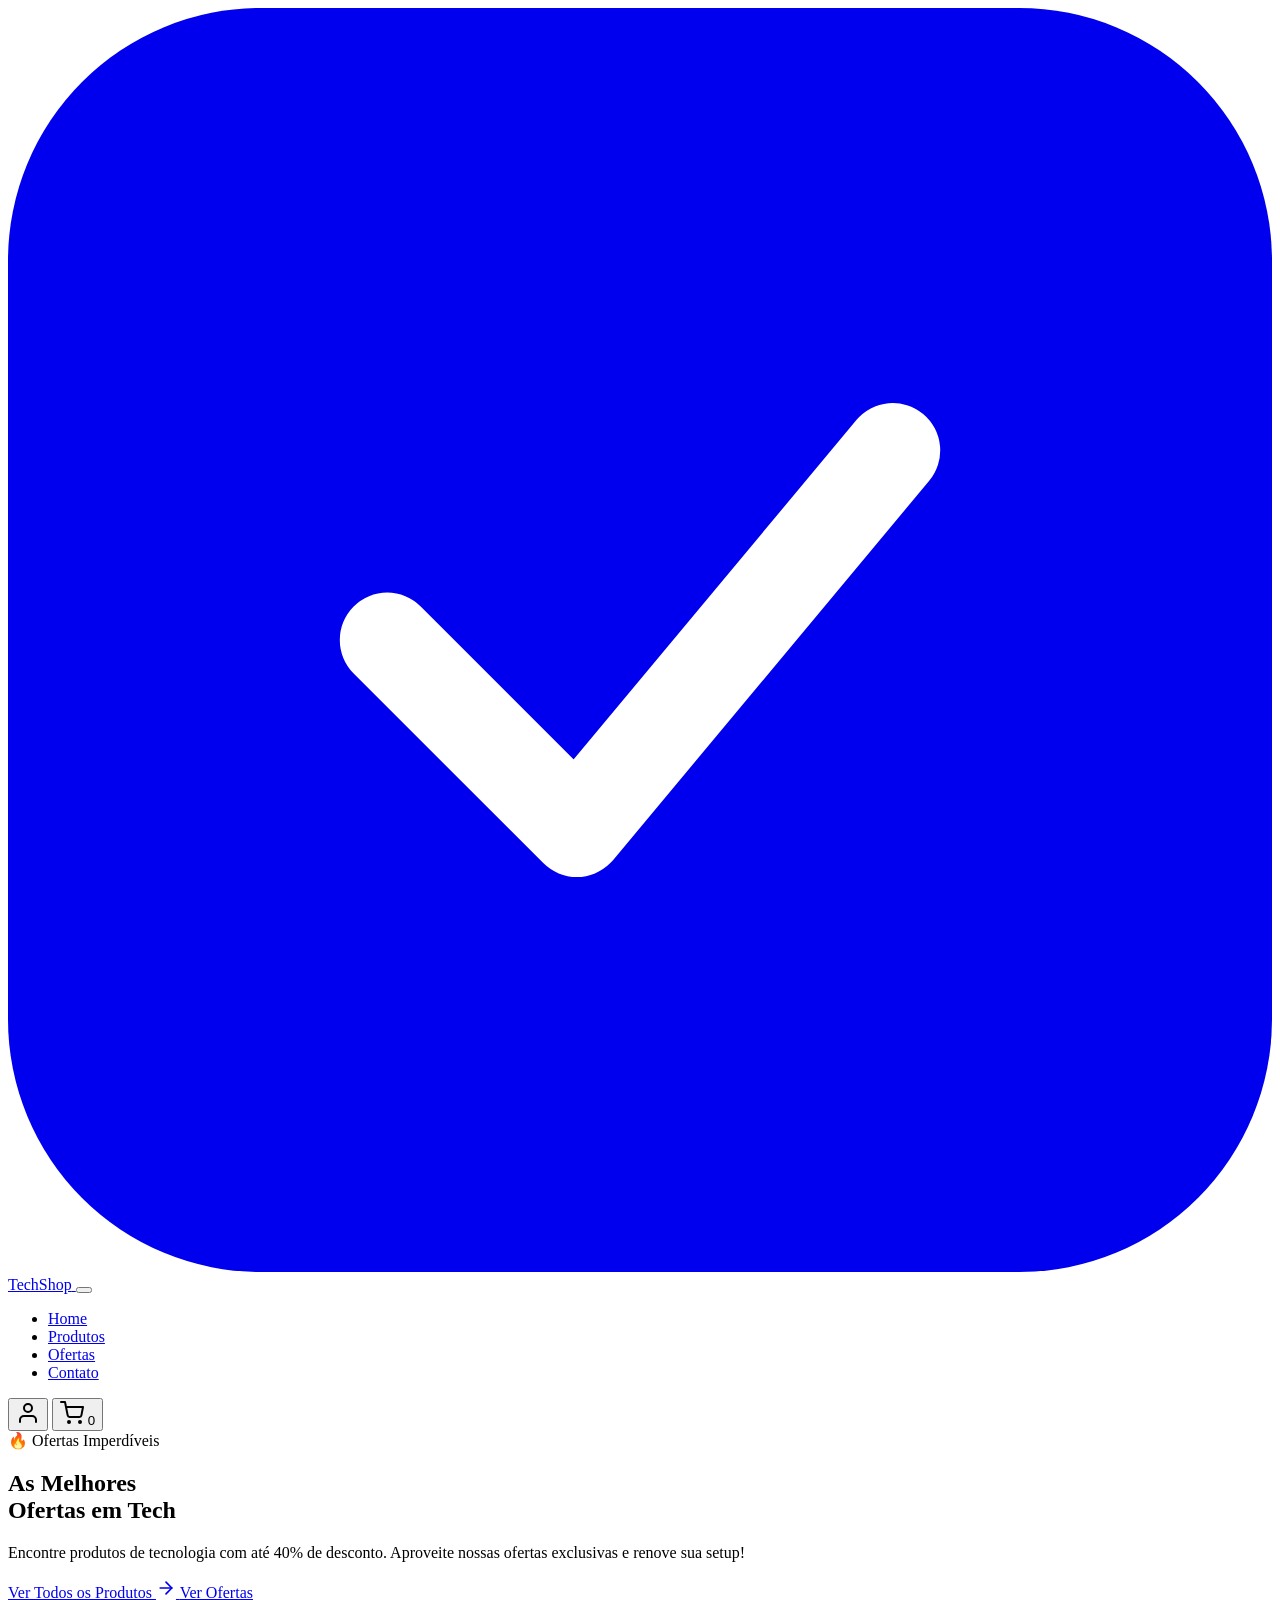
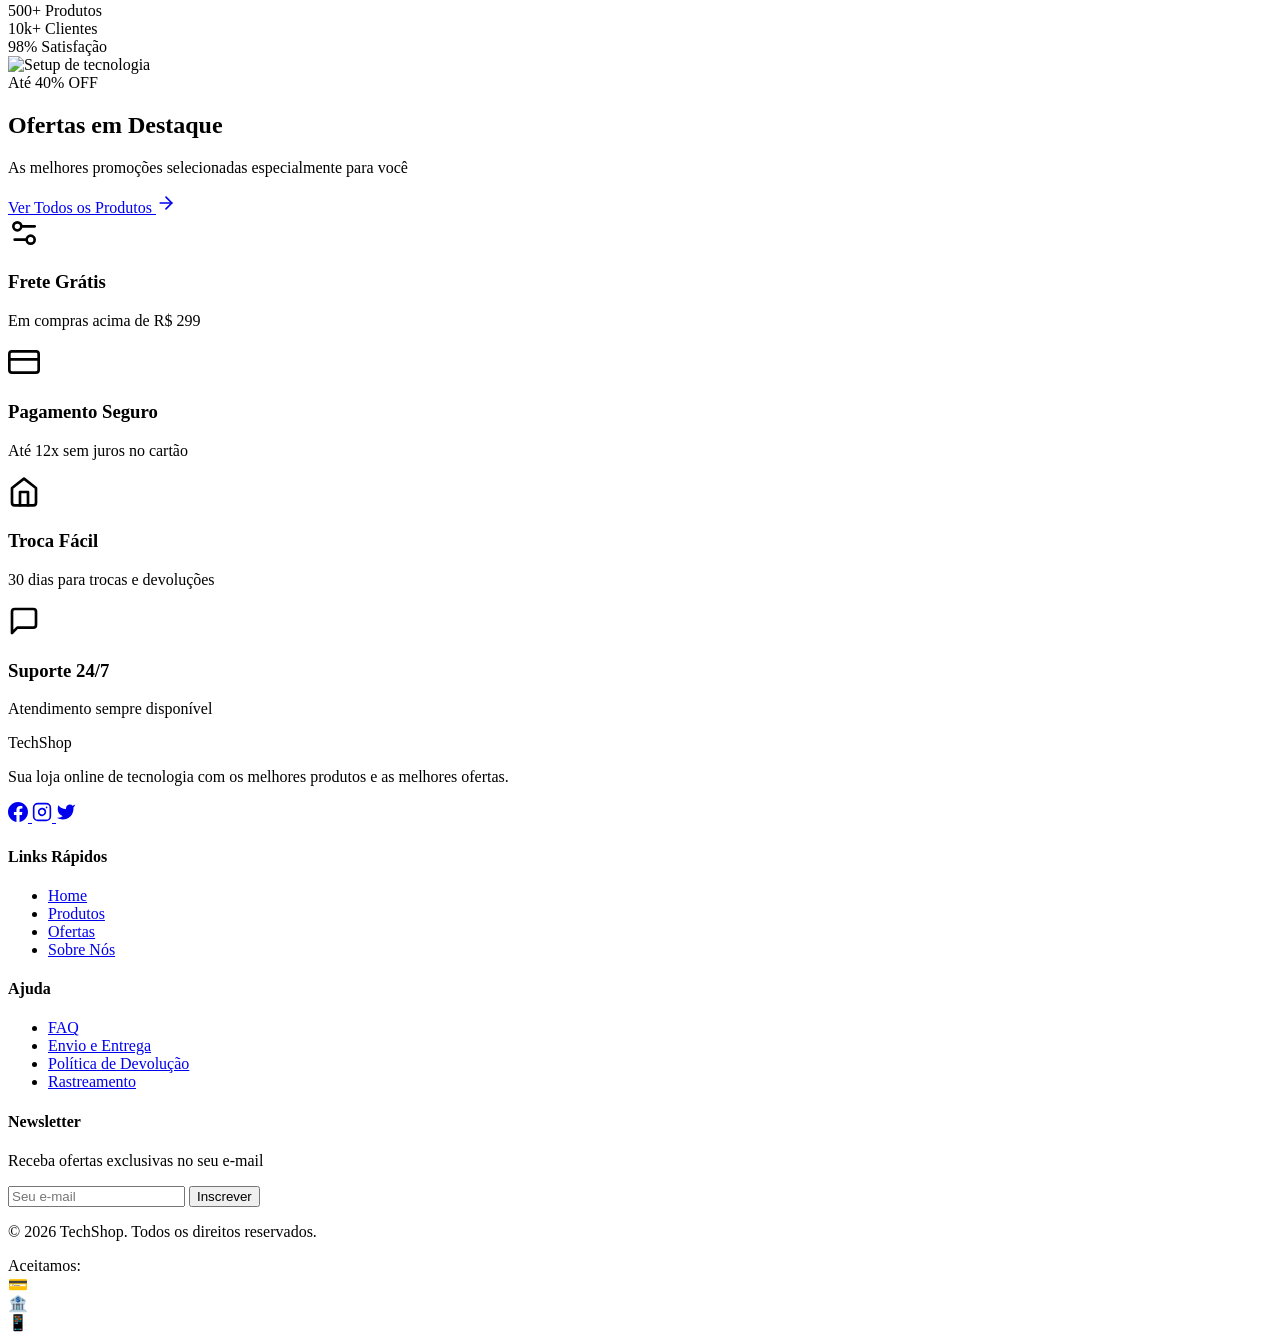
==== pages/index.html @ edbc50c5 "Inclusão issue#  login, register e order-tracking" ====
<!doctype html>
<html lang="pt-BR">
  <head>
    <meta charset="UTF-8" />
    <meta name="viewport" content="width=device-width, initial-scale=1.0" />
    <meta
      name="description"
      content="Encontre as melhores ofertas em eletrônicos, periféricos e muito mais. Compre com os melhores preços!"
    />
    <meta
      name="keywords"
      content="e-commerce, eletrônicos, ofertas, compras online"
    />
    <meta name="author" content="E-commerce" />

    <!-- Open Graph / Facebook -->
    <meta property="og:type" content="website" />
    <meta
      property="og:title"
      content="E-commerce - As Melhores Ofertas em Tecnologia"
    />
    <meta
      property="og:description"
      content="Encontre as melhores ofertas em eletrônicos, periféricos e muito mais"
    />

    <title>E-commerce - Home | As Melhores Ofertas em Tecnologia</title>

    <!-- Fonts -->
    <link rel="preconnect" href="https://fonts.googleapis.com" />
    <link rel="preconnect" href="https://fonts.gstatic.com" crossorigin />
    <link
      href="https://fonts.googleapis.com/css2?family=Inter:wght@300;400;500;600;700;800&family=Poppins:wght@400;500;600;700;800&display=swap"
      rel="stylesheet"
    />

    <!-- Stylesheet -->
    <link rel="stylesheet" href="../css/main.css" />
  </head>
  <body>
    <!-- Header / Navigation -->
    <header class="header">
      <div class="header__container">
        <!-- Logo -->
        <a href="index.html" class="header__logo">
          <svg
            class="header__logo-icon"
            viewBox="0 0 40 40"
            fill="none"
            xmlns="http://www.w3.org/2000/svg"
          >
            <rect width="40" height="40" rx="8" fill="currentColor" />
            <path
              d="M12 20L18 26L28 14"
              stroke="white"
              stroke-width="3"
              stroke-linecap="round"
              stroke-linejoin="round"
            />
          </svg>
          <span>TechShop</span>
        </a>

        <!-- Menu Toggle (Mobile) -->
        <button class="header__menu-toggle" aria-label="Menu">
          <span class="header__menu-toggle-bar"></span>
          <span class="header__menu-toggle-bar"></span>
          <span class="header__menu-toggle-bar"></span>
        </button>

        <!-- Navigation -->
        <nav class="header__nav">
          <ul class="header__menu">
            <li class="header__menu-item">
              <a href="index.html" class="header__menu-link active">Home</a>
            </li>
            <li class="header__menu-item">
              <a href="products.html" class="header__menu-link">Produtos</a>
            </li>
            <li class="header__menu-item">
              <a href="#ofertas" class="header__menu-link">Ofertas</a>
            </li>
            <li class="header__menu-item">
              <a href="#contato" class="header__menu-link">Contato</a>
            </li>
          </ul>

          <!-- Actions -->
          <div class="header__actions">
            <button class="header__icon-btn" data-login-btn aria-label="Login">
              <svg
                xmlns="http://www.w3.org/2000/svg"
                width="24"
                height="24"
                viewBox="0 0 24 24"
                fill="none"
                stroke="currentColor"
                stroke-width="2"
                stroke-linecap="round"
                stroke-linejoin="round"
              >
                <path d="M20 21v-2a4 4 0 0 0-4-4H8a4 4 0 0 0-4 4v2"></path>
                <circle cx="12" cy="7" r="4"></circle>
              </svg>
            </button>
            <button
              class="header__icon-btn"
              data-cart-btn
              aria-label="Carrinho"
            >
              <svg
                xmlns="http://www.w3.org/2000/svg"
                width="24"
                height="24"
                viewBox="0 0 24 24"
                fill="none"
                stroke="currentColor"
                stroke-width="2"
                stroke-linecap="round"
                stroke-linejoin="round"
              >
                <circle cx="9" cy="21" r="1"></circle>
                <circle cx="20" cy="21" r="1"></circle>
                <path
                  d="M1 1h4l2.68 13.39a2 2 0 0 0 2 1.61h9.72a2 2 0 0 0 2-1.61L23 6H6"
                ></path>
              </svg>
              <span class="header__cart-badge">0</span>
            </button>
          </div>
        </nav>

        <!-- Overlay for mobile menu -->
        <div class="header__overlay"></div>
      </div>
    </header>

    <!-- Main Content -->
    <main class="main-content">
      <!-- Hero Section -->
      <section class="hero">
        <div class="hero__container container">
          <div class="hero__content">
            <span class="hero__badge">🔥 Ofertas Imperdíveis</span>
            <h1 class="hero__title">
              As Melhores<br />
              <span class="hero__title-highlight">Ofertas em Tech</span>
            </h1>
            <p class="hero__description">
              Encontre produtos de tecnologia com até 40% de desconto. Aproveite
              nossas ofertas exclusivas e renove sua setup!
            </p>
            <div class="hero__actions">
              <a href="products.html" class="btn btn-primary btn-lg">
                Ver Todos os Produtos
                <svg
                  xmlns="http://www.w3.org/2000/svg"
                  width="20"
                  height="20"
                  viewBox="0 0 24 24"
                  fill="none"
                  stroke="currentColor"
                  stroke-width="2"
                  stroke-linecap="round"
                  stroke-linejoin="round"
                >
                  <line x1="5" y1="12" x2="19" y2="12"></line>
                  <polyline points="12 5 19 12 12 19"></polyline>
                </svg>
              </a>
              <a href="#ofertas" class="btn btn-outline btn-lg">
                Ver Ofertas
              </a>
            </div>
            <div class="hero__stats">
              <div class="hero__stat">
                <span class="hero__stat-value">500+</span>
                <span class="hero__stat-label">Produtos</span>
              </div>
              <div class="hero__stat">
                <span class="hero__stat-value">10k+</span>
                <span class="hero__stat-label">Clientes</span>
              </div>
              <div class="hero__stat">
                <span class="hero__stat-value">98%</span>
                <span class="hero__stat-label">Satisfação</span>
              </div>
            </div>
          </div>
          <div class="hero__image">
            <img
              src="https://images.unsplash.com/photo-1498049794561-7780e7231661?w=800&q=80"
              alt="Setup de tecnologia"
              class="hero__img"
            />
            <div class="hero__badge-float">
              <span class="hero__badge-float-text">Até 40% OFF</span>
            </div>
          </div>
        </div>
      </section>

      <!-- Featured Offers Section -->
      <section class="offers" id="ofertas">
        <div class="container">
          <div class="section__header">
            <h2 class="section__title">Ofertas em Destaque</h2>
            <p class="section__description">
              As melhores promoções selecionadas especialmente para você
            </p>
          </div>

          <div class="offers__grid" id="featuredProducts">
            <!-- Products will be loaded here by JS -->
          </div>

          <div class="section__footer">
            <a href="products.html" class="btn btn-secondary btn-lg">
              Ver Todos os Produtos
              <svg
                xmlns="http://www.w3.org/2000/svg"
                width="20"
                height="20"
                viewBox="0 0 24 24"
                fill="none"
                stroke="currentColor"
                stroke-width="2"
                stroke-linecap="round"
                stroke-linejoin="round"
              >
                <line x1="5" y1="12" x2="19" y2="12"></line>
                <polyline points="12 5 19 12 12 19"></polyline>
              </svg>
            </a>
          </div>
        </div>
      </section>

      <!-- Benefits Section -->
      <section class="benefits py-20 bg-gray">
        <div class="container">
          <div class="benefits__grid">
            <div class="benefit">
              <div class="benefit__icon">
                <svg
                  xmlns="http://www.w3.org/2000/svg"
                  width="32"
                  height="32"
                  viewBox="0 0 24 24"
                  fill="none"
                  stroke="currentColor"
                  stroke-width="2"
                  stroke-linecap="round"
                  stroke-linejoin="round"
                >
                  <path d="M20 7h-9"></path>
                  <path d="M14 17H5"></path>
                  <circle cx="17" cy="17" r="3"></circle>
                  <circle cx="7" cy="7" r="3"></circle>
                </svg>
              </div>
              <h3 class="benefit__title">Frete Grátis</h3>
              <p class="benefit__text">Em compras acima de R$ 299</p>
            </div>
            <div class="benefit">
              <div class="benefit__icon">
                <svg
                  xmlns="http://www.w3.org/2000/svg"
                  width="32"
                  height="32"
                  viewBox="0 0 24 24"
                  fill="none"
                  stroke="currentColor"
                  stroke-width="2"
                  stroke-linecap="round"
                  stroke-linejoin="round"
                >
                  <rect x="1" y="4" width="22" height="16" rx="2" ry="2"></rect>
                  <line x1="1" y1="10" x2="23" y2="10"></line>
                </svg>
              </div>
              <h3 class="benefit__title">Pagamento Seguro</h3>
              <p class="benefit__text">Até 12x sem juros no cartão</p>
            </div>
            <div class="benefit">
              <div class="benefit__icon">
                <svg
                  xmlns="http://www.w3.org/2000/svg"
                  width="32"
                  height="32"
                  viewBox="0 0 24 24"
                  fill="none"
                  stroke="currentColor"
                  stroke-width="2"
                  stroke-linecap="round"
                  stroke-linejoin="round"
                >
                  <path
                    d="M3 9l9-7 9 7v11a2 2 0 0 1-2 2H5a2 2 0 0 1-2-2z"
                  ></path>
                  <polyline points="9 22 9 12 15 12 15 22"></polyline>
                </svg>
              </div>
              <h3 class="benefit__title">Troca Fácil</h3>
              <p class="benefit__text">30 dias para trocas e devoluções</p>
            </div>
            <div class="benefit">
              <div class="benefit__icon">
                <svg
                  xmlns="http://www.w3.org/2000/svg"
                  width="32"
                  height="32"
                  viewBox="0 0 24 24"
                  fill="none"
                  stroke="currentColor"
                  stroke-width="2"
                  stroke-linecap="round"
                  stroke-linejoin="round"
                >
                  <path
                    d="M21 15a2 2 0 0 1-2 2H7l-4 4V5a2 2 0 0 1 2-2h14a2 2 0 0 1 2 2z"
                  ></path>
                </svg>
              </div>
              <h3 class="benefit__title">Suporte 24/7</h3>
              <p class="benefit__text">Atendimento sempre disponível</p>
            </div>
          </div>
        </div>
      </section>
    </main>

    <!-- Footer -->
    <footer class="footer">
      <div class="footer__container">
        <div class="footer__grid">
          <!-- About -->
          <div class="footer__column">
            <div class="footer__logo">TechShop</div>
            <p class="footer__about">
              Sua loja online de tecnologia com os melhores produtos e as
              melhores ofertas.
            </p>
            <div class="footer__social">
              <a href="#" class="footer__social-link" aria-label="Facebook">
                <svg
                  xmlns="http://www.w3.org/2000/svg"
                  width="20"
                  height="20"
                  viewBox="0 0 24 24"
                  fill="currentColor"
                >
                  <path
                    d="M24 12.073c0-6.627-5.373-12-12-12s-12 5.373-12 12c0 5.99 4.388 10.954 10.125 11.854v-8.385H7.078v-3.47h3.047V9.43c0-3.007 1.792-4.669 4.533-4.669 1.312 0 2.686.235 2.686.235v2.953H15.83c-1.491 0-1.956.925-1.956 1.874v2.25h3.328l-.532 3.47h-2.796v8.385C19.612 23.027 24 18.062 24 12.073z"
                  />
                </svg>
              </a>
              <a href="#" class="footer__social-link" aria-label="Instagram">
                <svg
                  xmlns="http://www.w3.org/2000/svg"
                  width="20"
                  height="20"
                  viewBox="0 0 24 24"
                  fill="none"
                  stroke="currentColor"
                  stroke-width="2"
                  stroke-linecap="round"
                  stroke-linejoin="round"
                >
                  <rect x="2" y="2" width="20" height="20" rx="5" ry="5"></rect>
                  <path
                    d="M16 11.37A4 4 0 1 1 12.63 8 4 4 0 0 1 16 11.37z"
                  ></path>
                  <line x1="17.5" y1="6.5" x2="17.51" y2="6.5"></line>
                </svg>
              </a>
              <a href="#" class="footer__social-link" aria-label="Twitter">
                <svg
                  xmlns="http://www.w3.org/2000/svg"
                  width="20"
                  height="20"
                  viewBox="0 0 24 24"
                  fill="currentColor"
                >
                  <path
                    d="M23 3a10.9 10.9 0 01-3.14 1.53 4.48 4.48 0 00-7.86 3v1A10.66 10.66 0 013 4s-4 9 5 13a11.64 11.64 0 01-7 2c9 5 20 0 20-11.5a4.5 4.5 0 00-.08-.83A7.72 7.72 0 0023 3z"
                  />
                </svg>
              </a>
            </div>
          </div>

          <!-- Links -->
          <div class="footer__column">
            <h4 class="footer__column-title">Links Rápidos</h4>
            <ul class="footer__links">
              <li>
                <a href="index.html" class="footer__link">Home</a>
              </li>
              <li>
                <a href="products.html" class="footer__link">Produtos</a>
              </li>
              <li>
                <a href="#ofertas" class="footer__link">Ofertas</a>
              </li>
              <li>
                <a href="#" class="footer__link">Sobre Nós</a>
              </li>
            </ul>
          </div>

          <!-- Help -->
          <div class="footer__column">
            <h4 class="footer__column-title">Ajuda</h4>
            <ul class="footer__links">
              <li>
                <a href="#" class="footer__link">FAQ</a>
              </li>
              <li>
                <a href="#" class="footer__link">Envio e Entrega</a>
              </li>
              <li>
                <a href="#" class="footer__link">Política de Devolução</a>
              </li>
              <li>
                <a href="#" class="footer__link">Rastreamento</a>
              </li>
            </ul>
          </div>

          <!-- Newsletter -->
          <div class="footer__column">
            <h4 class="footer__column-title">Newsletter</h4>
            <p class="footer__about">Receba ofertas exclusivas no seu e-mail</p>
            <form
              class="footer__newsletter-form"
              data-validate
              id="newsletterForm"
            >
              <input
                type="email"
                name="email"
                class="footer__newsletter-input"
                placeholder="Seu e-mail"
                required
              />
              <button type="submit" class="footer__newsletter-btn">
                Inscrever
              </button>
            </form>
          </div>
        </div>

        <!-- Footer Bottom -->
        <div class="footer__bottom">
          <p class="footer__copyright">
            &copy; 2026 TechShop. Todos os direitos reservados.
          </p>
          <div class="footer__payment-methods">
            <span
              style="color: var(--color-gray-400); font-size: var(--text-sm)"
              >Aceitamos:</span
            >
            <div class="footer__payment-icon">💳</div>
            <div class="footer__payment-icon">🏦</div>
            <div class="footer__payment-icon">📱</div>
          </div>
        </div>
      </div>
    </footer>

    <!-- Scripts -->
    <!-- Modules -->
    <script src="js/modules/modal.js"></script>
    <script src="js/modules/form-validator.js"></script>
    <script src="js/modules/navigation.js"></script>
    <script src="js/modules/utils.js"></script>
    <script src="js/modules/products-gallery.js"></script>
    <script src="js/modules/handlers.js"></script>
    <!-- Data & App -->
    <script src="js/products.js"></script>
    <script src="js/app.js"></script>
  </body>
</html>
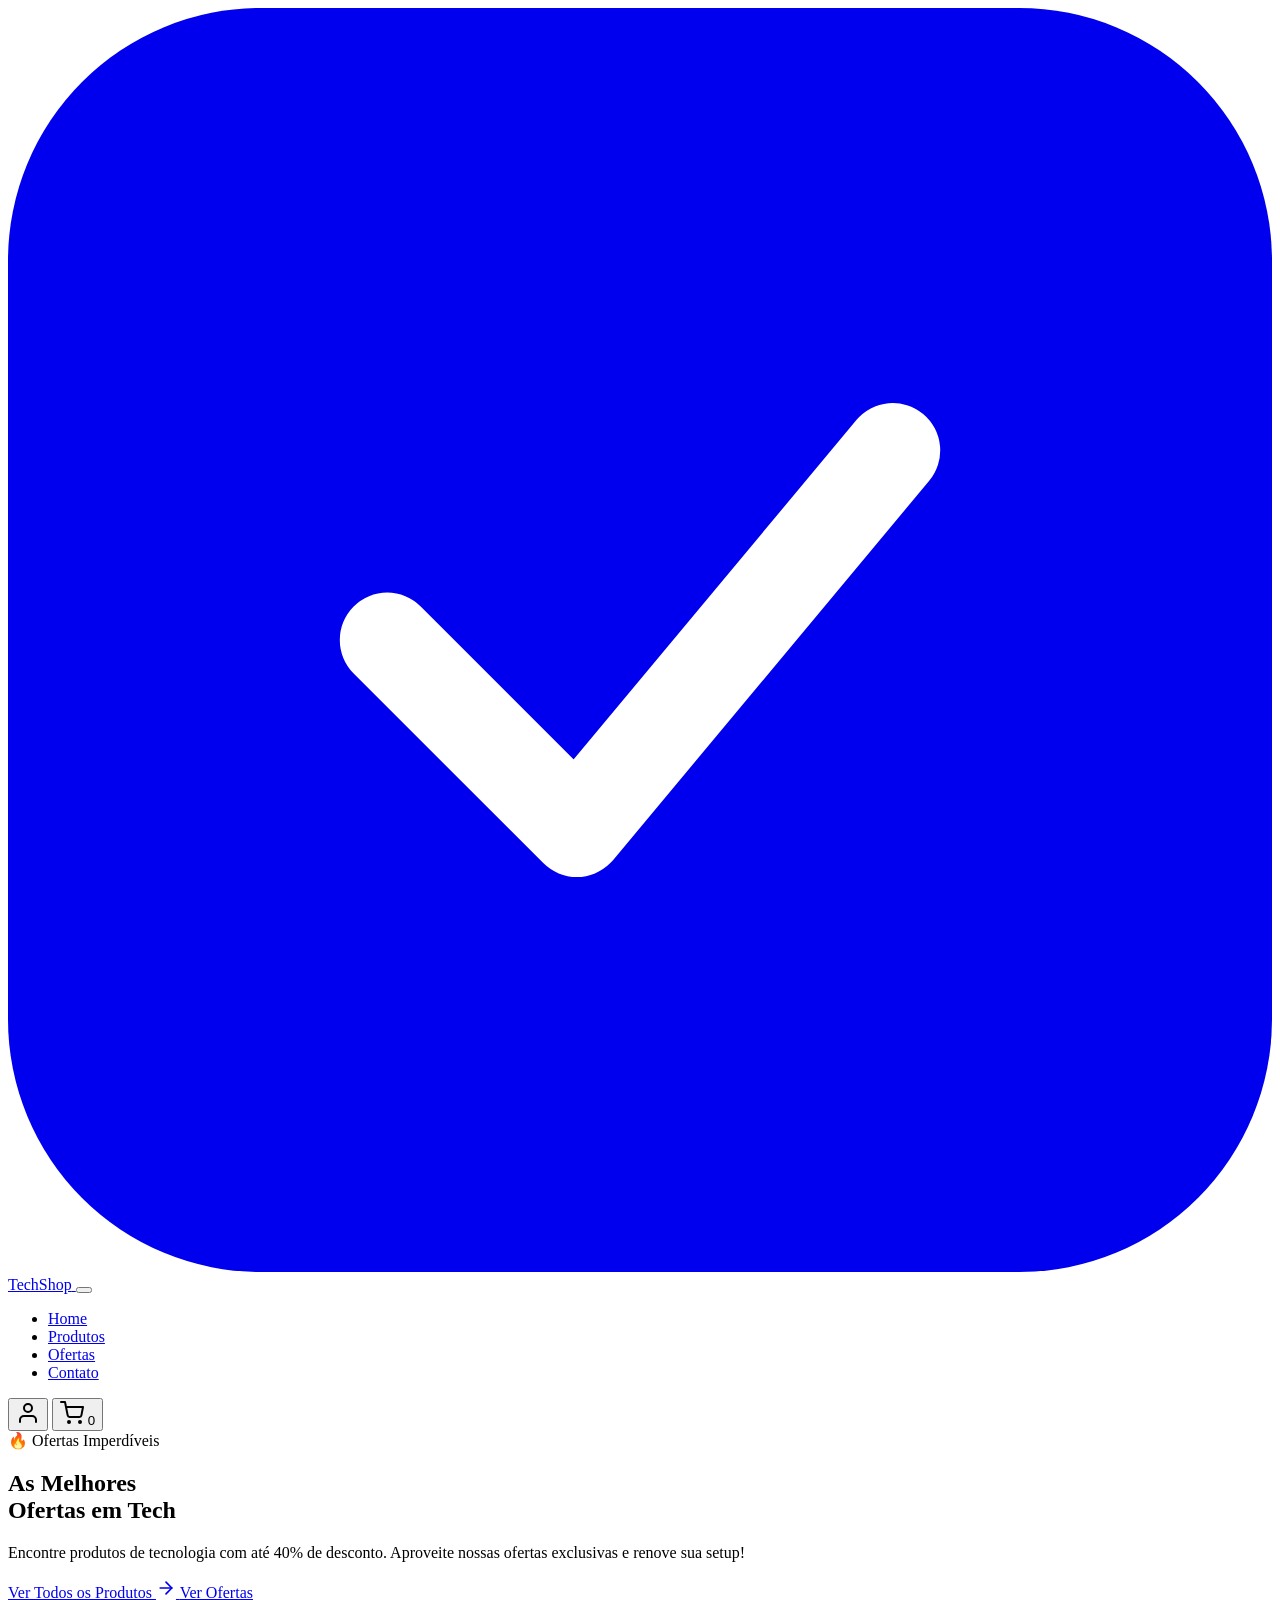
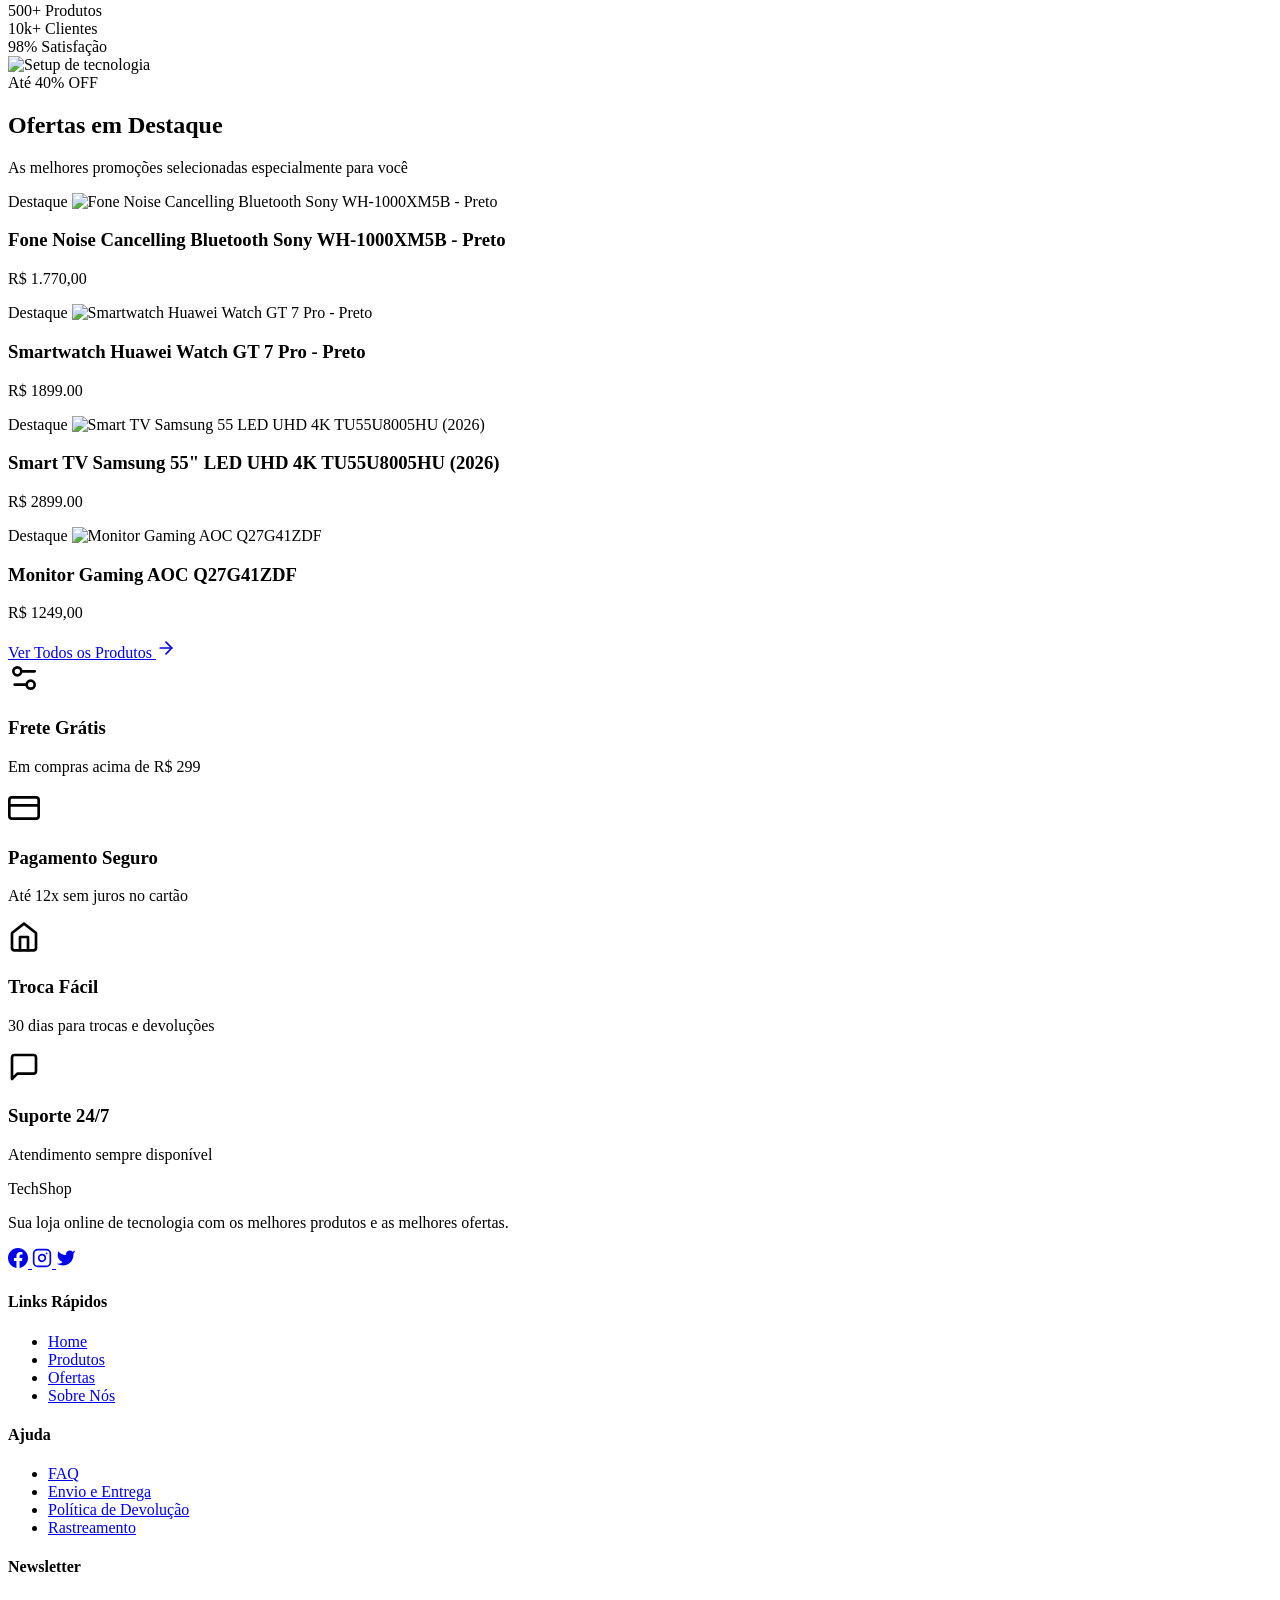
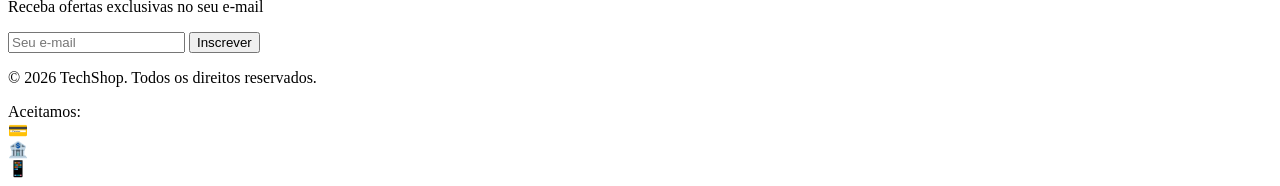
==== commit 81b19e66: "### Issue 2 — Seção de Produtos em Destaque" ====
--- a/pages/index.html
+++ b/pages/index.html
@@ -201,10 +201,12 @@
       </section>
 
       <!-- Featured Offers Section -->
-      <section class="offers" id="ofertas">
+      <section class="offers" id="ofertas" aria-labelledby="titulo-ofertas">
         <div class="container">
           <div class="section__header">
-            <h2 class="section__title">Ofertas em Destaque</h2>
+            <h2 class="section__title" id="titulo-ofertas">
+              Ofertas em Destaque
+            </h2>
             <p class="section__description">
               As melhores promoções selecionadas especialmente para você
             </p>
@@ -212,6 +214,42 @@
 
           <div class="offers__grid" id="featuredProducts">
             <!-- Products will be loaded here by JS -->
+            <article class="product-card">
+              <span class="badge">Destaque</span>
+              <img
+                src="https://static.fnac-static.com/multimedia/Images/PT/NR/44/10/7c/8130628/1505-1.jpg"
+                alt="Fone Noise Cancelling Bluetooth Sony WH-1000XM5B - Preto "
+              />
+              <h3>Fone Noise Cancelling Bluetooth Sony WH-1000XM5B - Preto</h3>
+              <p class="price">R$ 1.770,00</p>
+            </article>
+            <article class="product-card">
+              <span class="badge">Destaque</span>
+              <img
+                src="https://static.fnac-static.com/multimedia/Images/PT/NR/c8/3c/be/12467400/1540-1.jpg"
+                alt="Smartwatch Huawei Watch GT 7 Pro - Preto"
+              />
+              <h3>Smartwatch Huawei Watch GT 7 Pro - Preto</h3>
+              <p class="price">R$ 1899.00</p>
+            </article>
+            <article class="product-card">
+              <span class="badge">Destaque</span>
+              <img
+                src="https://static.fnac-static.com/multimedia/Images/PT/NR/29/61/b8/12083497/1540-1.jpg"
+                alt="Smart TV Samsung 55 LED UHD 4K TU55U8005HU (2026)"
+              />
+              <h3>Smart TV Samsung 55" LED UHD 4K TU55U8005HU (2026)</h3>
+              <p class="price">R$ 2899.00</p>
+            </article>
+            <article class="product-card">
+              <span class="badge">Destaque</span>
+              <img
+                src="https://static.fnac-static.com/multimedia/Images/PT/NR/fc/86/b3/11765500/1505-1.jpg"
+                alt="Monitor Gaming AOC Q27G41ZDF"
+              />
+              <h3>Monitor Gaming AOC Q27G41ZDF</h3>
+              <p class="price">R$ 1249,00</p>
+            </article>
           </div>
 
           <div class="section__footer">
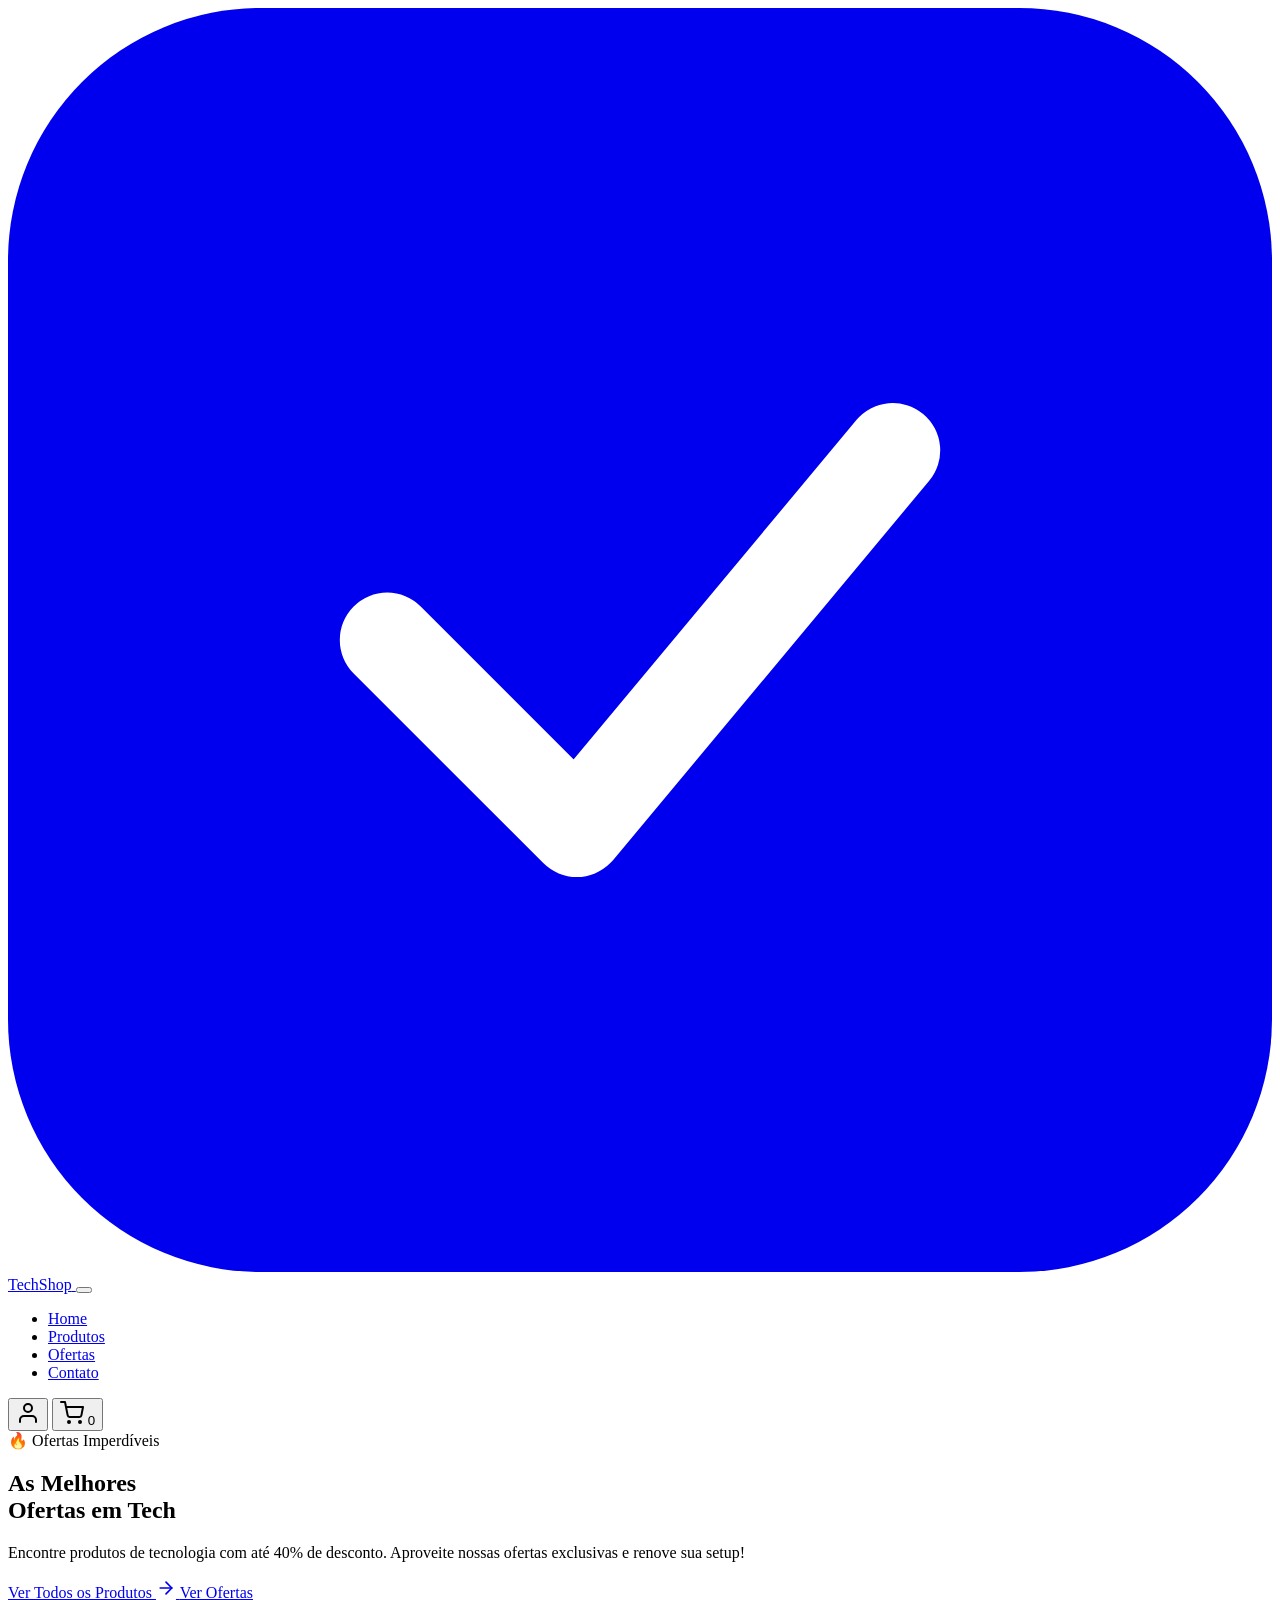
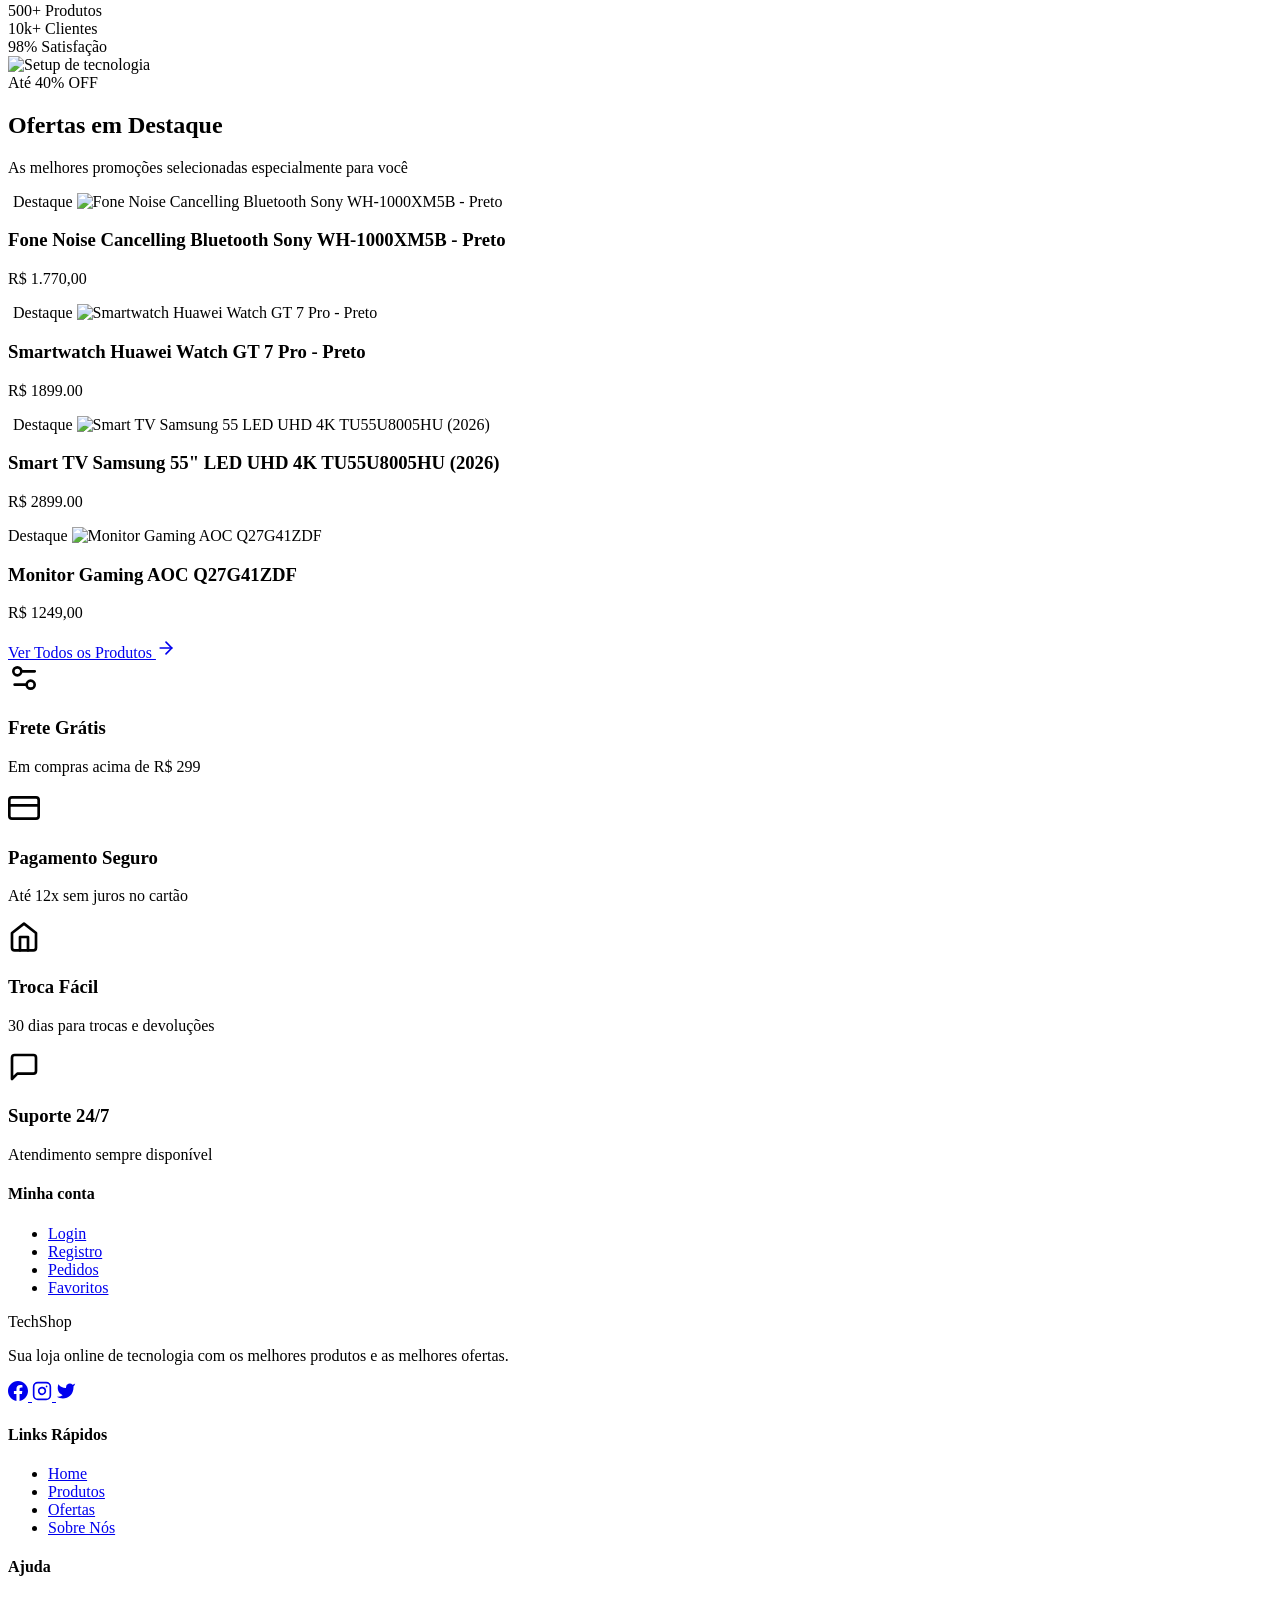
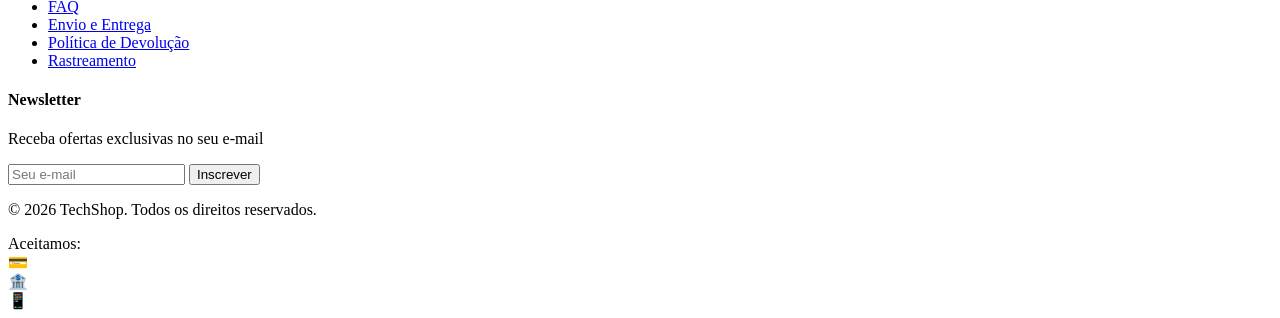
==== commit 58b4b346: "feat: estrutura grade de produtos e ajustes no layout do container" ====
--- a/pages/index.html
+++ b/pages/index.html
@@ -215,7 +215,7 @@
           <div class="offers__grid" id="featuredProducts">
             <!-- Products will be loaded here by JS -->
             <article class="product-card">
-              <span class="badge">Destaque</span>
+              <span class="badge" style="margin-left: 5px">Destaque</span>
               <img
                 src="https://static.fnac-static.com/multimedia/Images/PT/NR/44/10/7c/8130628/1505-1.jpg"
                 alt="Fone Noise Cancelling Bluetooth Sony WH-1000XM5B - Preto "
@@ -224,7 +224,7 @@
               <p class="price">R$ 1.770,00</p>
             </article>
             <article class="product-card">
-              <span class="badge">Destaque</span>
+              <span class="badge" style="margin-left: 5px">Destaque</span>
               <img
                 src="https://static.fnac-static.com/multimedia/Images/PT/NR/c8/3c/be/12467400/1540-1.jpg"
                 alt="Smartwatch Huawei Watch GT 7 Pro - Preto"
@@ -233,7 +233,7 @@
               <p class="price">R$ 1899.00</p>
             </article>
             <article class="product-card">
-              <span class="badge">Destaque</span>
+              <span class="badge" style="margin-left: 5px">Destaque</span>
               <img
                 src="https://static.fnac-static.com/multimedia/Images/PT/NR/29/61/b8/12083497/1540-1.jpg"
                 alt="Smart TV Samsung 55 LED UHD 4K TU55U8005HU (2026)"
@@ -372,6 +372,23 @@
     <footer class="footer">
       <div class="footer__container">
         <div class="footer__grid">
+          <div class="footer__column">
+            <nav aria-labelledby="titulo-minha-conta">
+              <h4 class="footer__column-title" id="titulo-minha-conta">
+                Minha conta
+              </h4>
+              <ul class="footer__links">
+                <li><a href="login.html" class="footer__link">Login</a></li>
+                <li>
+                  <a href="register.html" class="footer__link">Registro</a>
+                </li>
+                <li>
+                  <a href="order-tracking.html" class="footer__link">Pedidos</a>
+                </li>
+                <li><a href="#" class="footer__link">Favoritos</a></li>
+              </ul>
+            </nav>
+          </div>
           <!-- About -->
           <div class="footer__column">
             <div class="footer__logo">TechShop</div>
